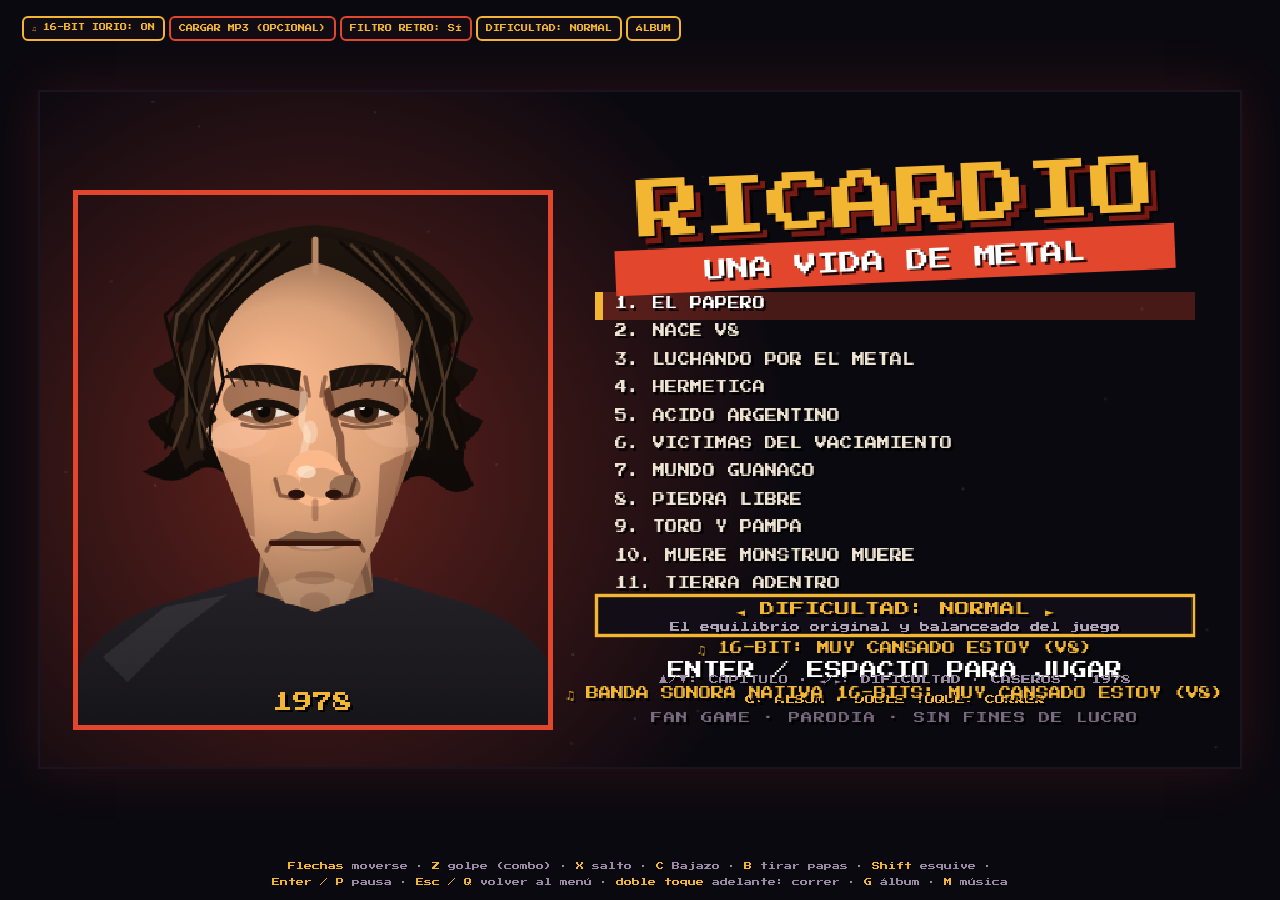
==== public/index.html @ 5ee14c6a "Auditoría: separar en public/, quitar código muerto y endurecer - Mover el juego a public/ (index.ht" ====
<!doctype html>
<html lang="es">
<head>
<meta charset="utf-8">
<meta name="viewport" content="width=device-width, initial-scale=1, viewport-fit=cover">
<title>Ricardio: Una vida de metal</title>
<meta name="description" content="Beat em up arcade de 16 bits en el navegador: 11 capítulos, jefes y banda sonora chiptune. Homenaje de fan no oficial.">
<meta name="theme-color" content="#0b0910">
<meta property="og:type" content="website">
<meta property="og:title" content="Ricardio: Una vida de metal">
<meta property="og:description" content="Beat em up arcade de 16 bits en el navegador. Homenaje de fan no oficial.">
<meta property="og:locale" content="es_AR">
<link rel="icon" href="icon.svg" type="image/svg+xml">
<link rel="manifest" href="manifest.webmanifest">
<link rel="preconnect" href="https://fonts.googleapis.com">
<link rel="preconnect" href="https://fonts.gstatic.com" crossorigin>
<link rel="stylesheet" href="https://fonts.googleapis.com/css2?family=Press+Start+2P&display=swap">
<link rel="stylesheet" href="style.css">
</head>
<body>

<div class="stage" id="stage">
  <canvas id="game" width="960" height="540" tabindex="0" aria-label="Juego Ricardio: Una vida de metal"></canvas>
  <p class="rot" aria-hidden="true">GIRÁ EL TELÉFONO PARA JUGAR EN GRANDE</p>
  <div class="touch" id="touch">
    <div class="dpad" id="dpad" role="group" aria-label="Dirección"></div>
    <div class="btns">
      <button class="btn spc" id="bSpc" type="button" aria-label="Ataque especial">ESPEC</button>
      <button class="btn ddg" id="bDdg" type="button" aria-label="Esquivar">ESQUI</button>
      <button class="btn pap" id="bPap" type="button">PAPA</button>
      <button class="btn atk" id="bAtk" type="button" aria-label="Golpe">GOLPE</button>
      <button class="btn jmp" id="bJmp" type="button" aria-label="Salto">SALTO</button>
    </div>
    <button class="pause" id="bPause" type="button" aria-label="Pausa">II</button>
  </div>
</div>
<p class="help"><b>Flechas</b> moverse · <b>Z</b> golpe (combo) · <b>X</b> salto · <b>C</b> Bajazo · <b>B</b> tirar papas · <b>Shift</b> esquive · <b>Enter / P</b> pausa · <b>Esc / Q</b> volver al menú · <b>doble toque</b> adelante: correr · <b>G</b> álbum · <b>M</b> música</p>

<noscript><p class="help">Este juego necesita JavaScript.</p></noscript>
<script src="game.js"></script>
<script>if("serviceWorker" in navigator&&location.protocol!=="file:")addEventListener("load",()=>navigator.serviceWorker.register("sw.js").catch(()=>{}));</script>

</body></html>
---- public/style.css ----
/* Layout: one-screen arcade cabinet. 16:9 canvas fitted to the stage, legend below, touch pad over the stage on phones. Deliberately single dark look. */
:root{
  --bg:#0b0910;
  --panel:#1a1320;
  --fg:#efe4d2;
  --muted:#9b8aa3;
  --accent:#e2462c;
  --gold:#f2b632;
  --pad:rgba(239,228,210,.13);
  --pad-line:rgba(239,228,210,.36);
  --font-pixel:"Press Start 2P", ui-monospace, "Courier New", monospace;
  color-scheme:dark;
}
html,body{height:100%}
body{background:var(--bg);color:var(--fg);font-family:var(--font-pixel);margin:0;box-sizing:border-box;display:flex;flex-direction:column;align-items:center;gap:10px;
  padding-left:max(16px,env(safe-area-inset-left,0px));padding-right:max(16px,env(safe-area-inset-right,0px));padding-block:10px;overflow:hidden}
.stage{position:relative;flex:1;min-height:0;width:100%;display:flex;align-items:center;justify-content:center}
canvas{display:block;image-rendering:pixelated;image-rendering:crisp-edges;background:#000;box-shadow:0 0 0 2px var(--panel),0 0 50px rgba(226,70,44,.16);touch-action:none;outline:none}
canvas:focus-visible{box-shadow:0 0 0 2px var(--gold)}
.help{margin:0;font-size:8px;line-height:2;color:var(--muted);text-align:center;max-width:100ch;text-wrap:balance}
.help b{color:var(--gold);font-weight:400}
.touch{display:none;position:absolute;inset:0;pointer-events:none}
.dpad,.btn,.pause{pointer-events:auto;touch-action:none;-webkit-user-select:none;user-select:none;-webkit-touch-callout:none}
.dpad{position:absolute;left:4px;bottom:4px;width:132px;height:132px;border-radius:50%;background:var(--pad);border:2px solid var(--pad-line)}
.dpad::before,.dpad::after{content:"";position:absolute;background:var(--pad-line);border-radius:4px}
.dpad::before{left:50%;top:18%;width:30%;height:64%;transform:translateX(-50%)}
.dpad::after{top:50%;left:18%;height:30%;width:64%;transform:translateY(-50%)}
.btns{position:absolute;right:4px;bottom:4px;width:150px;height:150px}
.btn{position:absolute;width:62px;height:62px;border-radius:50%;border:2px solid var(--pad-line);background:var(--pad);color:var(--fg);font:7px var(--font-pixel);display:grid;place-items:center;padding:0}
.btn.atk{right:0;top:44px;background:rgba(226,70,44,.34)}
.btn.jmp{left:44px;bottom:0}
.btn.spc{left:44px;top:0;background:rgba(242,182,50,.26)}
.btn.ddg{left:0;top:44px}
.btn.pap{right:0;top:0;width:42px;height:42px;background:rgba(160,112,58,.4);font-size:6px}
.btn.on{background:var(--pad-line)}
.pause{position:absolute;right:4px;top:4px;width:40px;height:32px;border-radius:6px;border:2px solid var(--pad-line);background:var(--pad);color:var(--fg);font:8px var(--font-pixel)}
@media (pointer:coarse){.touch{display:block}.help{display:none}}
.rot{display:none}
@media (pointer:coarse) and (orientation:portrait){body{padding-left:6px;padding-right:6px}.stage{align-items:flex-start;padding-top:4px}.rot{display:block;position:absolute;left:0;right:0;top:calc(56.25vw + 14px);text-align:center;font-size:8px;line-height:2;color:var(--muted);pointer-events:none}.dpad{width:150px;height:150px;bottom:14px;left:10px}.btns{right:10px;bottom:14px;width:164px;height:164px}.btn{width:66px;height:66px}.btn.atk,.btn.ddg{top:49px}.btn.jmp,.btn.spc{left:49px}}
@media (pointer:coarse) and (orientation:landscape){body{padding-block:4px;gap:0}.dpad{width:112px;height:112px;left:0;bottom:10px}.btns{right:0;bottom:10px;width:128px;height:128px}.btn{width:52px;height:52px;font-size:6px}.btn.atk,.btn.ddg{top:38px}.btn.jmp,.btn.spc{left:38px}.btn.pap{width:36px;height:36px}}
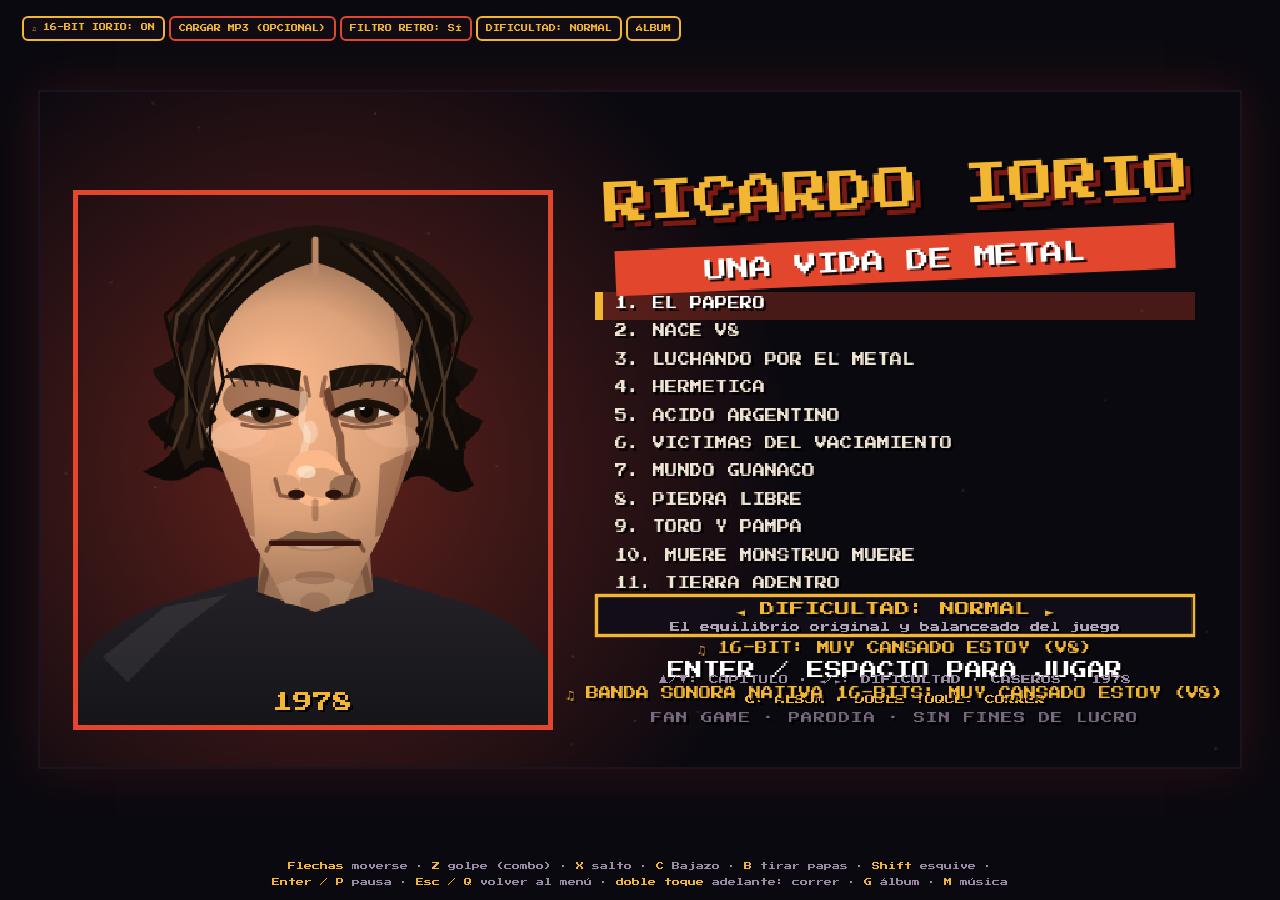
==== commit 043346b0: "Menú: el título dice RICARDO IORIO Co-Authored-By: Claude Sonnet 5.5 <noreply@anthropic.com>" ====
--- a/public/index.html
+++ b/public/index.html
@@ -3,11 +3,11 @@
 <head>
 <meta charset="utf-8">
 <meta name="viewport" content="width=device-width, initial-scale=1, viewport-fit=cover">
-<title>Ricardio: Una vida de metal</title>
+<title>Ricardo Iorio: Una vida de metal</title>
 <meta name="description" content="Beat em up arcade de 16 bits en el navegador: 11 capítulos, jefes y banda sonora chiptune. Homenaje de fan no oficial.">
 <meta name="theme-color" content="#0b0910">
 <meta property="og:type" content="website">
-<meta property="og:title" content="Ricardio: Una vida de metal">
+<meta property="og:title" content="Ricardo Iorio: Una vida de metal">
 <meta property="og:description" content="Beat em up arcade de 16 bits en el navegador. Homenaje de fan no oficial.">
 <meta property="og:locale" content="es_AR">
 <link rel="icon" href="icon.svg" type="image/svg+xml">
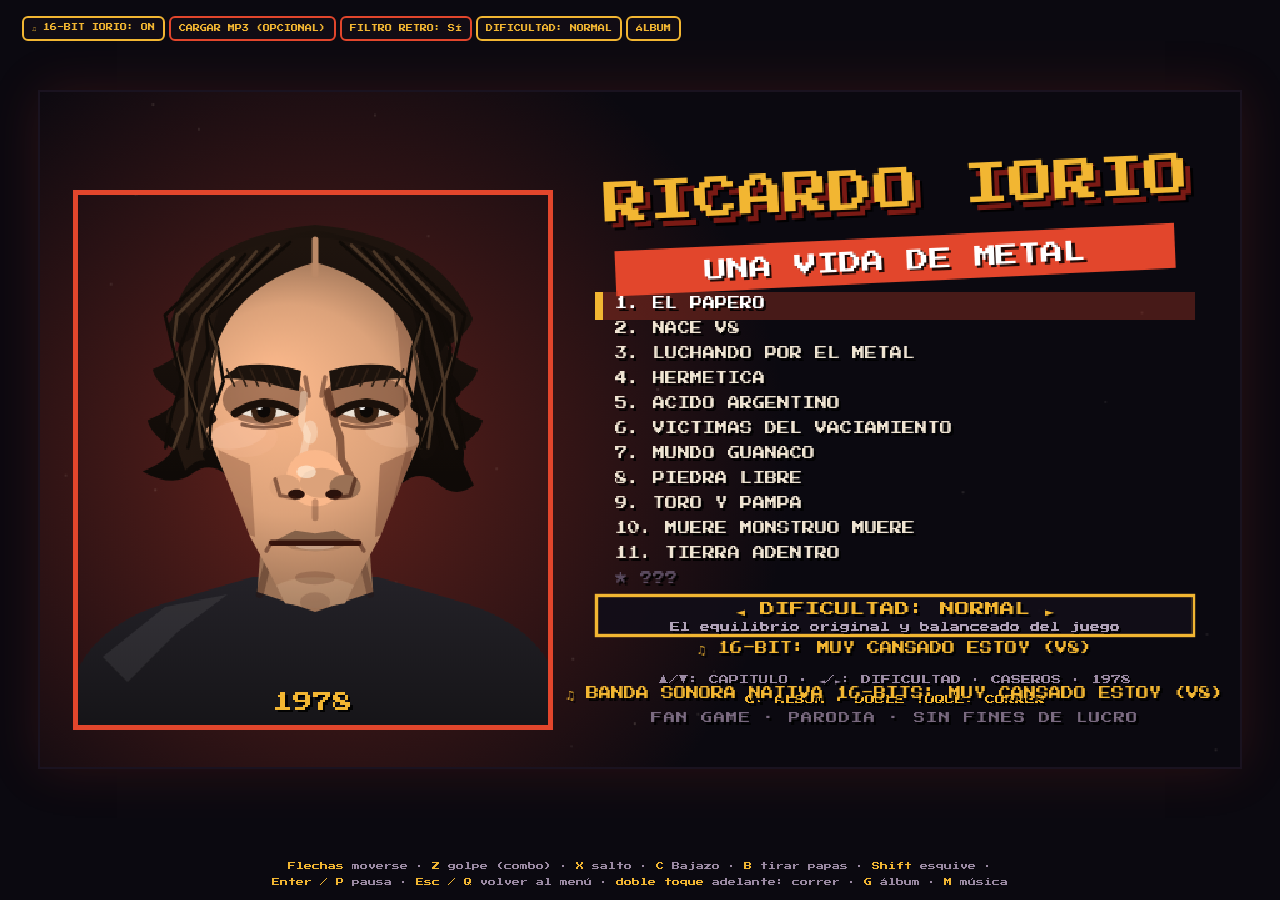
==== commit 333f3a8f: "Bonus Ruta 76 y Pelusa tira pizzas - Nuevo capítulo bonus "Ruta 76" (homenaje al tema de Almafuerte," ====
--- a/public/index.html
+++ b/public/index.html
@@ -4,7 +4,7 @@
 <meta charset="utf-8">
 <meta name="viewport" content="width=device-width, initial-scale=1, viewport-fit=cover">
 <title>Ricardo Iorio: Una vida de metal</title>
-<meta name="description" content="Beat em up arcade de 16 bits en el navegador: 11 capítulos, jefes y banda sonora chiptune. Homenaje de fan no oficial.">
+<meta name="description" content="Beat em up arcade de 16 bits en el navegador: 11 capítulos más un bonus, jefes y banda sonora chiptune. Homenaje de fan no oficial.">
 <meta name="theme-color" content="#0b0910">
 <meta property="og:type" content="website">
 <meta property="og:title" content="Ricardo Iorio: Una vida de metal">
